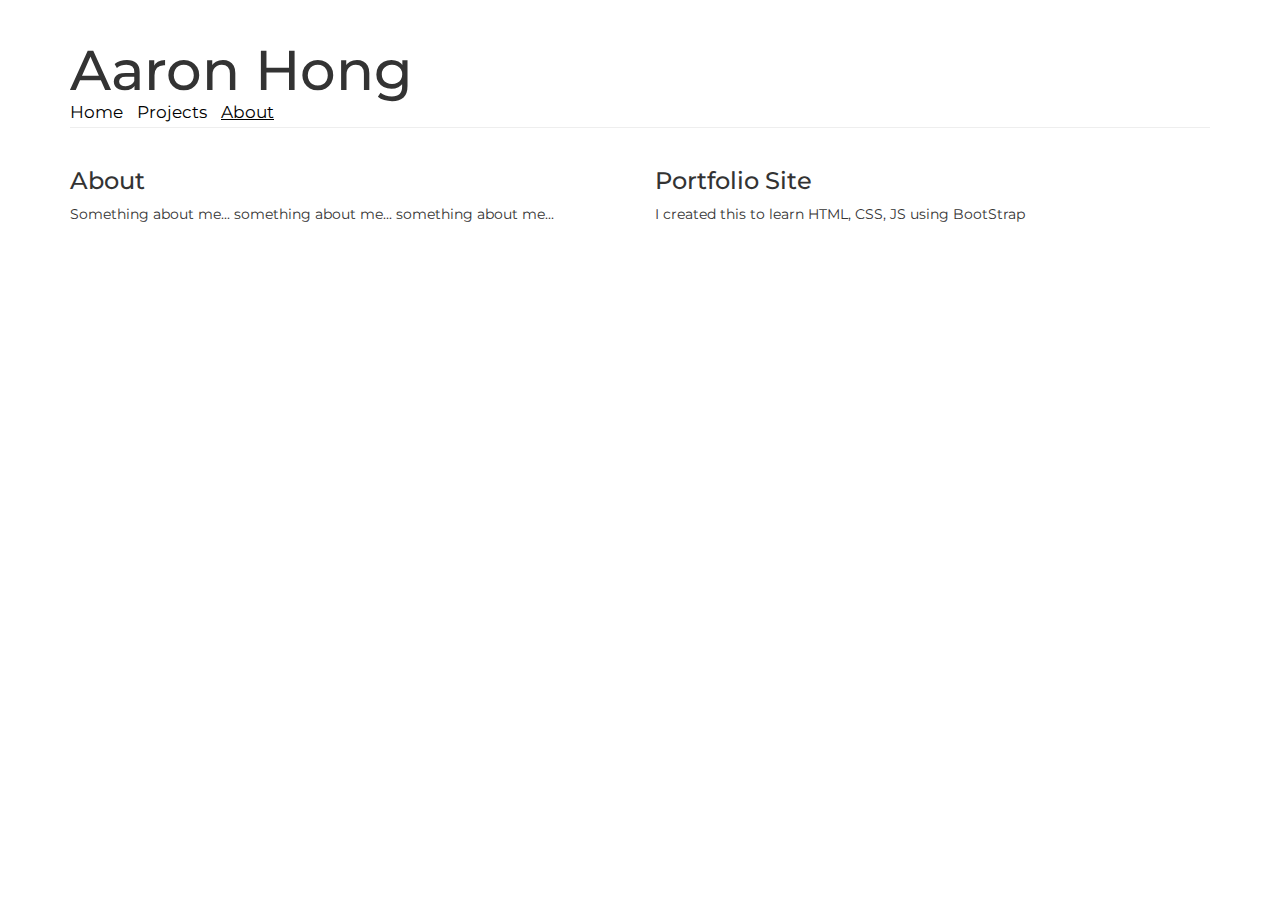
==== about.html @ e8dbaeb5 "Added separate page for about" ====
<!DOCTYPE html>
<html lang="en">
<head>
  <title>About</title>
  <meta charset="utf-8">
  <meta name="viewport" content="width=device-width, initial-scale=1">
  <link rel="stylesheet" href="styles.css">
  <link rel="stylesheet" href="https://maxcdn.bootstrapcdn.com/bootstrap/3.4.1/css/bootstrap.min.css">
  <link rel="preconnect" href="https://fonts.googleapis.com">
  <link rel="preconnect" href="https://fonts.gstatic.com" crossorigin>
  <link href="https://fonts.googleapis.com/css2?family=Montserrat&display=swap" rel="stylesheet">
</head>

<body>
  <!--
  This contains the header with the title of my name
  -->
  <div class="container">
    <div class="page-header">
      <h1>Aaron Hong</h1>

      <!--
      The navigation bar
      -->
      <ul id="nav" class="list-inline">
        <li><a href="index.html">Home</a></li>
        <li><a href="#">Projects</a></li>
        <li><a href="#"><u>About</u></a></li>
      </ul>
    </div>
  </div>

  <!--
  This contains my information
  -->
  <div class="container">
    <div class="row">
      <div class="col-xs-6">
        <h3>About</h3>
        <p>Something about me... something about me... something about me...</p>
      </div>

      <div class="col-xs-6">
        <h3>Portfolio Site</h3>
        <p>I created this to learn HTML, CSS, JS using BootStrap</p>
      </div>
    </div>
  </div>
</body>
</html>
---- styles.css ----
* {
  margin: 0;
  font-family: 'Montserrat', sans-serif;
}

body h1 {
  font-size: 4em;
  margin-bottom: -0.01em;
}

#nav {
  margin-bottom: -0.5em;
}

#nav a {
  font-size: 1.2em;
  color: black;
}



#home-description {
  padding-top: 1em;
  font-size: 1.3em;
}
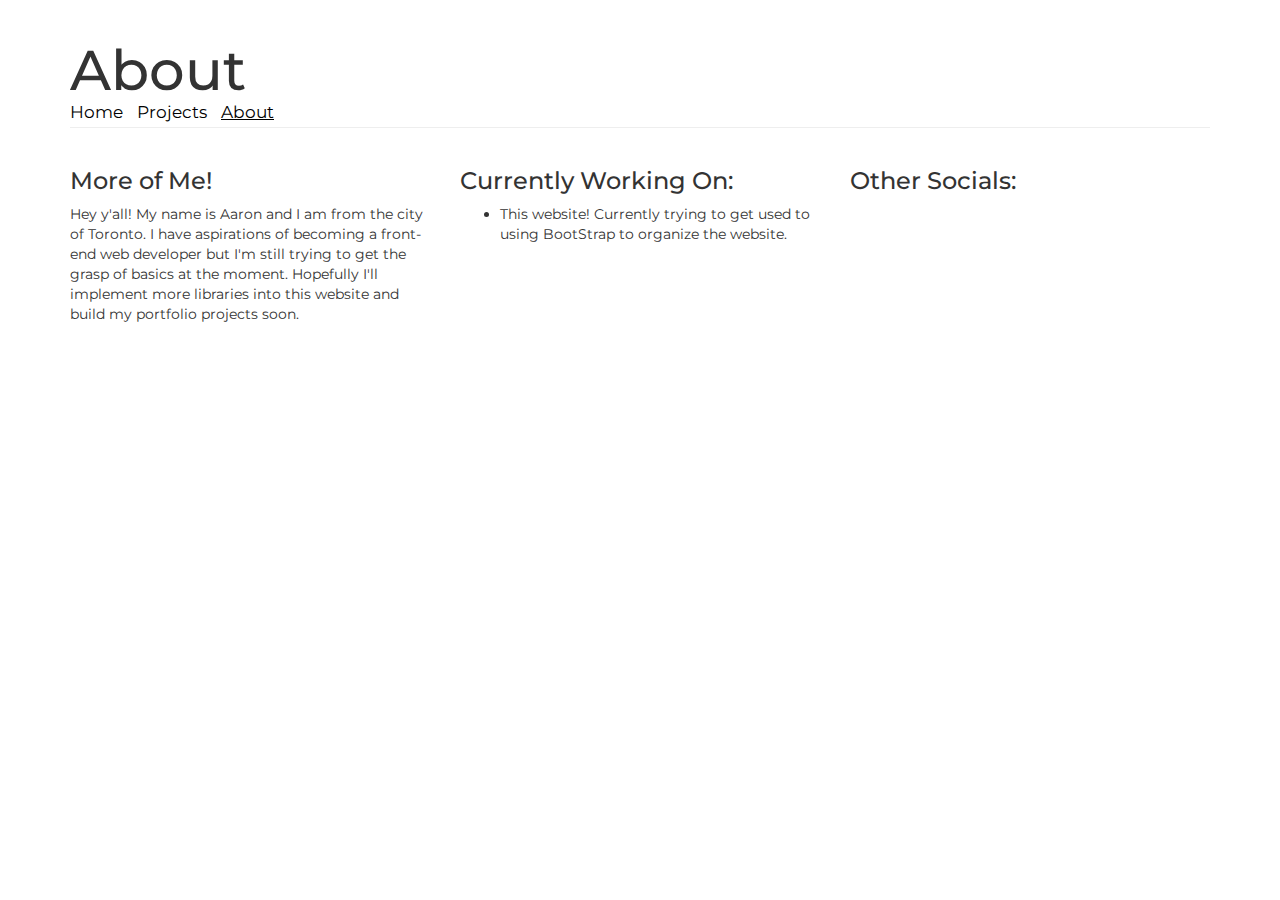
==== commit d21cc0a8: "Updated about page with info" ====
--- a/about.html
+++ b/about.html
@@ -17,7 +17,7 @@
   -->
   <div class="container">
     <div class="page-header">
-      <h1>Aaron Hong</h1>
+      <h1>About</h1>
 
       <!--
       The navigation bar
@@ -35,15 +35,25 @@
   -->
   <div class="container">
     <div class="row">
-      <div class="col-xs-6">
-        <h3>About</h3>
-        <p>Something about me... something about me... something about me...</p>
+      <div class="col-xs-4">
+        <h3>More of Me!</h3>
+        <p>Hey y'all! My name is Aaron and I am from the city of Toronto. I have aspirations of
+         becoming a front-end web developer but I'm still trying to get the grasp of basics at the moment. Hopefully
+        I'll implement more libraries into this website and build my portfolio projects soon.</p>
       </div>
 
-      <div class="col-xs-6">
-        <h3>Portfolio Site</h3>
-        <p>I created this to learn HTML, CSS, JS using BootStrap</p>
+      <div class="col-xs-4">
+        <h3>Currently Working On:</h3>
+        <ul>
+          <li>This website! Currently trying to get used to using BootStrap to organize the website.</li>
+        </ul>
       </div>
+
+      <div class="col-xs-4">
+        <h3>Other Socials:</h3>
+      </div>
+
+
     </div>
   </div>
 </body>
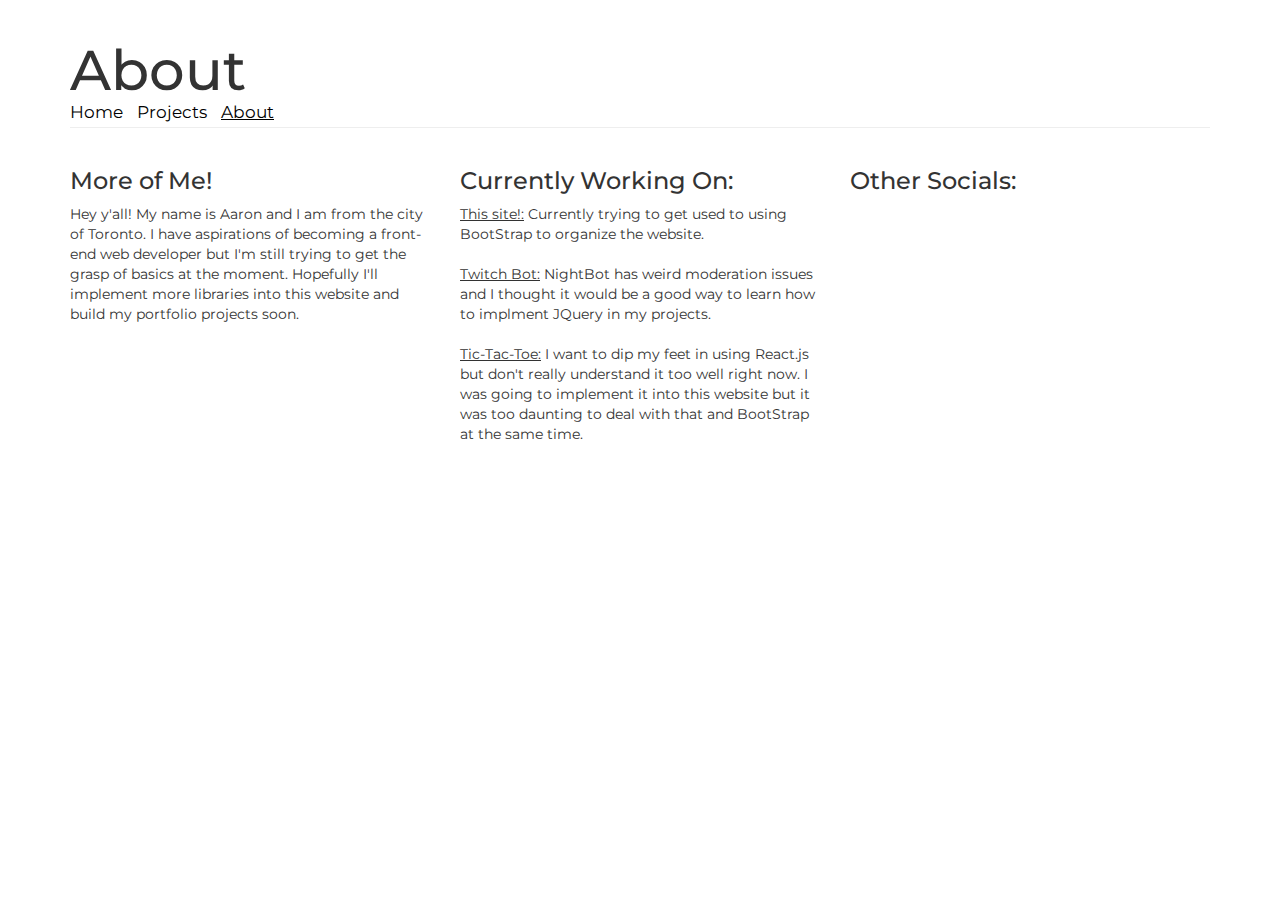
==== commit 1f2a0098: "Completed "currently working on" section" ====
--- a/about.html
+++ b/about.html
@@ -45,12 +45,19 @@
       <div class="col-xs-4">
         <h3>Currently Working On:</h3>
         <ul>
-          <li>This website! Currently trying to get used to using BootStrap to organize the website.</li>
+          <li><u>This site!:</u> Currently trying to get used to using BootStrap to organize the website.</li><br>
+          <li><u>Twitch Bot:</u> NightBot has weird moderation issues and I thought it would be a good way to learn
+           how to implment JQuery in my projects.</li><br>
+          <li><u>Tic-Tac-Toe:</u> I want to dip my feet in using React.js but don't really understand it too well right now. I
+           was going to implement it into this website but it was too daunting to deal with that and BootStrap at the same time.</li>
         </ul>
       </div>
 
       <div class="col-xs-4">
         <h3>Other Socials:</h3>
+        <ul>
+          <li></li>
+        </ul>
       </div>
 
 
--- a/styles.css
+++ b/styles.css
@@ -23,3 +23,8 @@
   padding-top: 1em;
   font-size: 1.3em;
 }
+
+ul {
+   list-style-type: none;
+   padding: 0;
+}
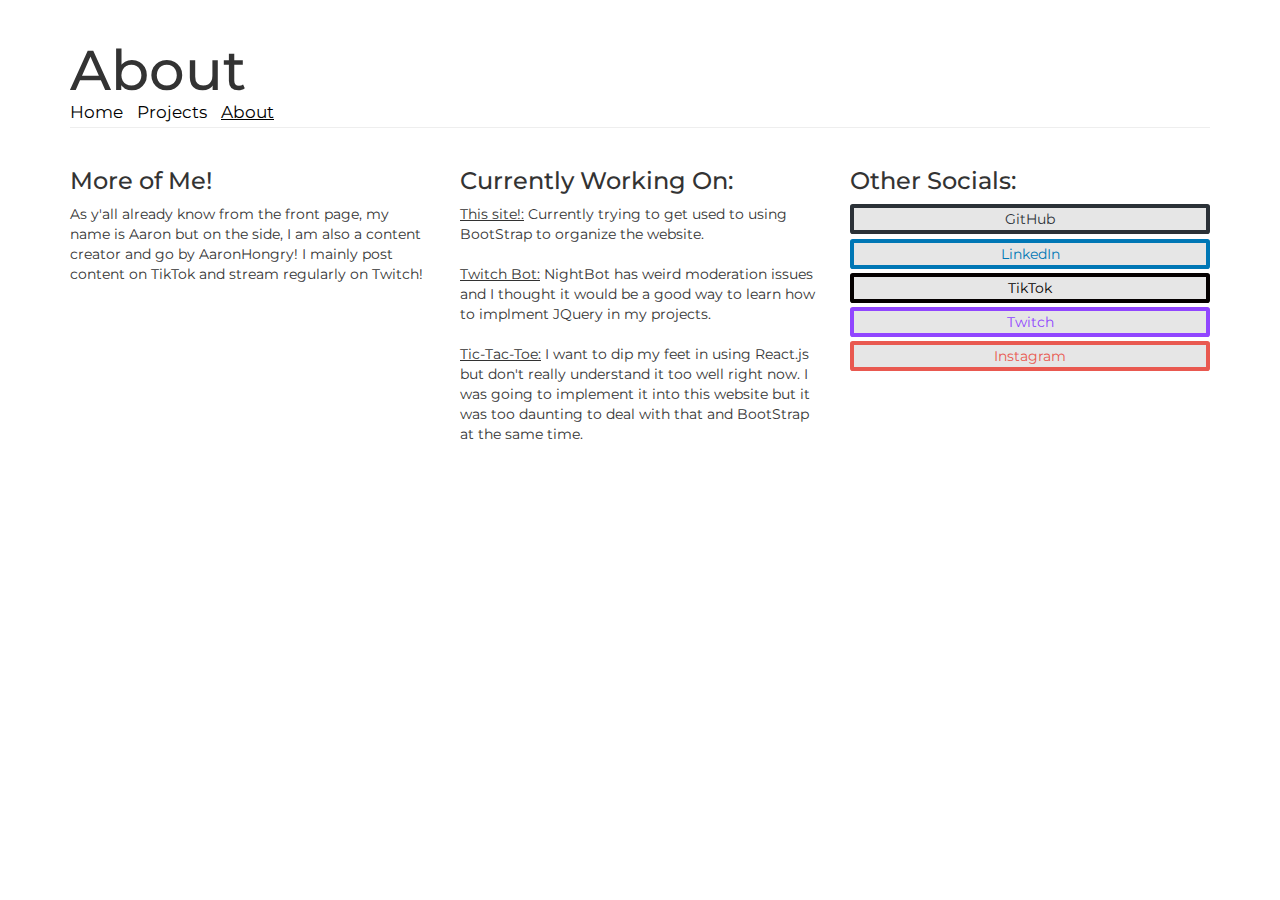
==== commit e7cf2213: "Updated about page with links to my other socials" ====
--- a/about.html
+++ b/about.html
@@ -25,7 +25,7 @@
       <ul id="nav" class="list-inline">
         <li><a href="index.html">Home</a></li>
         <li><a href="#">Projects</a></li>
-        <li><a href="#"><u>About</u></a></li>
+        <li><a href="about.html"><u>About</u></a></li>
       </ul>
     </div>
   </div>
@@ -37,9 +37,8 @@
     <div class="row">
       <div class="col-xs-4">
         <h3>More of Me!</h3>
-        <p>Hey y'all! My name is Aaron and I am from the city of Toronto. I have aspirations of
-         becoming a front-end web developer but I'm still trying to get the grasp of basics at the moment. Hopefully
-        I'll implement more libraries into this website and build my portfolio projects soon.</p>
+        <p>As y'all already know from the front page, my name is Aaron but on the side, I am also a content creator and go by AaronHongry! I
+        mainly post content on TikTok and stream regularly on Twitch! </p>
       </div>
 
       <div class="col-xs-4">
@@ -55,9 +54,11 @@
 
       <div class="col-xs-4">
         <h3>Other Socials:</h3>
-        <ul>
-          <li></li>
-        </ul>
+        <button id="github" class="social-button">GitHub</button>
+        <button id="linkedin" class="social-button">LinkedIn</button>
+        <button id="tiktok" class="social-button">TikTok</button>
+        <button id="twitch" class="social-button">Twitch</button>
+        <button id="instagram" class="social-button">Instagram</button>
       </div>
 
 
--- a/styles.css
+++ b/styles.css
@@ -8,6 +8,22 @@
   margin-bottom: -0.01em;
 }
 
+body h2 {
+  font-size: 1.8em;
+  margin-bottom: -0.2em;
+}
+
+ul {
+   list-style-type: none;
+   padding: 0;
+}
+
+/* --- Home page --- */
+.well {
+  background-color: rgb(0, 0, 0, 1%) !important;
+  border: 0 !important;
+}
+
 #nav {
   margin-bottom: -0.5em;
 }
@@ -15,16 +31,132 @@
 #nav a {
   font-size: 1.2em;
   color: black;
+  text-decoration: underline solid rgba(0, 0, 0, 0);
+  transition-duration: 0.2s;
 }
 
-
+#nav a:hover {
+  text-decoration: underline solid rgba(0, 0, 0, 100%);
+}
 
 #home-description {
   padding-top: 1em;
   font-size: 1.3em;
 }
 
-ul {
-   list-style-type: none;
-   padding: 0;
+/*Panels in Project Preview*/
+.project-panels {
+  position: relative;
+  width: 100%;
 }
+
+.project-panel-overlay {
+  position: absolute;
+  top: 0;
+  left: 0;
+  width: 100%;
+  height: 100%;
+  background: rgba(0, 0, 0, 0.8);
+  color: white;
+  display: flex;
+  flex-direction: column;
+  align-items: center;
+  justify-content: center;
+  opacity: 0;
+  transition-duration: 0.2s;
+}
+
+.project-panel-overlay > * {
+  transform: translateY(0.5em);
+  transition-duration: 0.2s;
+}
+
+.project-panel-overlay:hover {
+  opacity: 100%;
+}
+
+.project-panel-overlay:hover > * {
+  transform: translateY(0);
+}
+
+.project-panel-title {
+  font-size: 3em;
+}
+
+/* --- About Page --- */
+.social-button {
+  width: 100%;
+  border: 0.3em solid;
+  border-radius: 0.2em;
+  margin-bottom: 0.3em;
+}
+
+#github {
+  color: rgb(43, 49, 55);
+  border-color: rgb(43, 49, 55);
+  background-color: rgb(230, 230, 230);
+  font-weight: 0;
+  transition-duration: 0.2s;
+}
+
+#github:hover {
+  color: rgb(230, 230, 230);
+  background-color: rgb(43, 49, 55);
+  font-weight: bold;
+}
+
+#linkedin {
+  color: rgb(0, 119, 181);
+  border-color: rgb(0, 119, 181);
+  background-color: rgb(230, 230, 230);
+  font-weight: 0;
+  transition-duration: 0.2s;
+}
+
+#linkedin:hover {
+  color: rgb(230, 230, 230);
+  background-color: rgb(0, 119, 181);
+  font-weight: bold;
+}
+
+#tiktok {
+  color: rgb(4, 0, 0);
+  border-color: rgb(4, 0, 0);
+  background-color: rgb(230, 230, 230);
+  font-weight: 0;
+  transition-duration: 0.2s;
+}
+
+#tiktok:hover {
+  color: rgb(230, 230, 230);
+  background-color: rgb(4, 0, 0);
+  font-weight: bold;
+}
+
+#twitch {
+  color: rgb(145, 70, 255);
+  border-color: rgb(145, 70, 255);
+  background-color: rgb(230, 230, 230);
+  font-weight: 0;
+  transition-duration: 0.2s;
+}
+
+#twitch:hover {
+  color: rgb(230, 230, 230);
+  background-color: rgb(145, 70, 255);
+  font-weight: bold;
+}
+
+#instagram {
+  color: rgb(233, 89, 80);
+  border-color: rgb(233, 89, 80);
+  background-color: rgb(230, 230, 230);
+  font-weight: 0;
+  transition-duration: 0.2s;
+}
+
+#instagram:hover {
+  color: rgb(230, 230, 230);
+  background-color: rgb(233, 89, 80);
+  font-weight: bold;
+}
